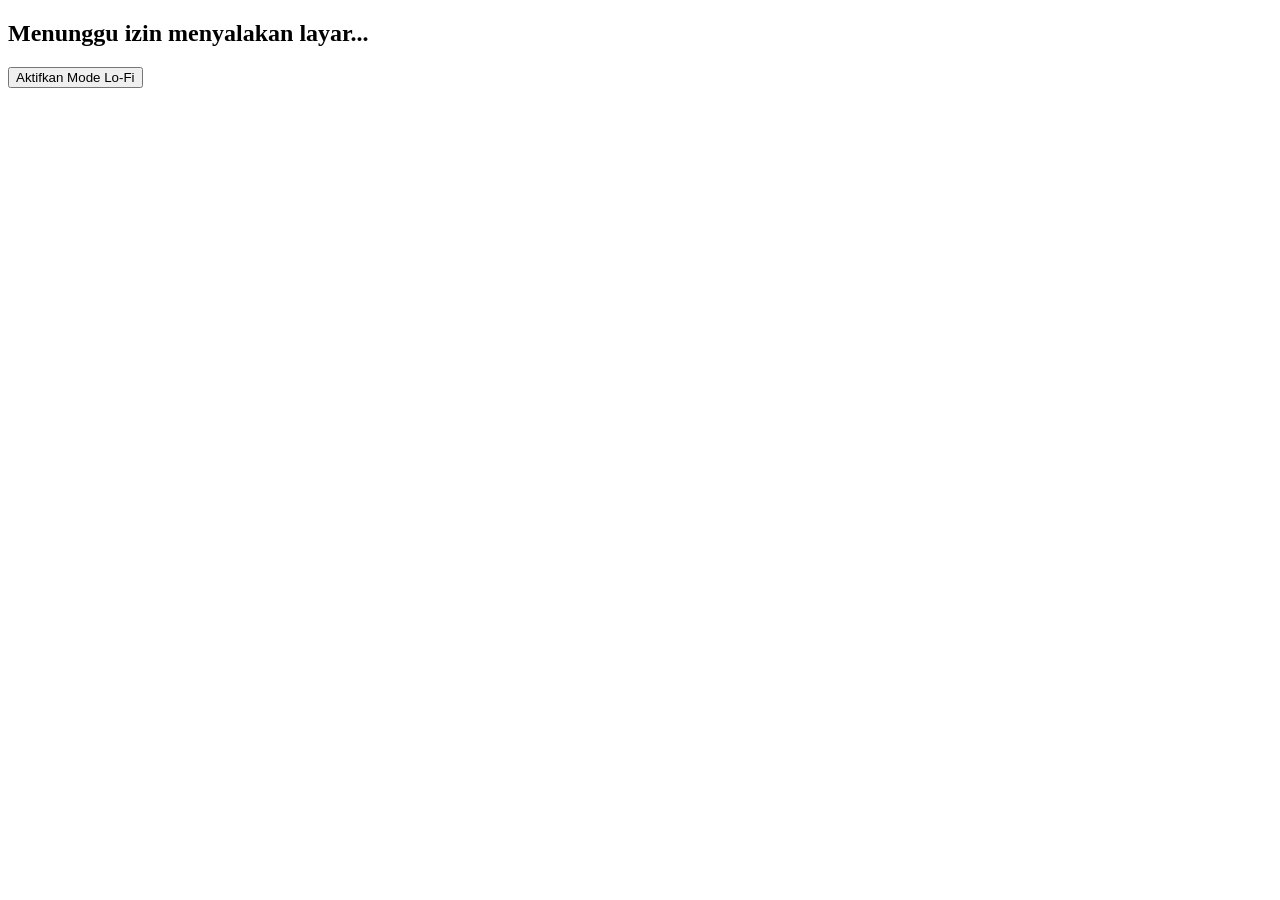
==== index.html @ 776187dc "Update 1.0" ====
<!DOCTYPE html>
<html lang="id">
<head>
    <meta charset="UTF-8">
    <meta name="viewport" content="width=device-width, initial-scale=1.0">
    <title>Lo-Fi</title>
    
    <!-- Menghubungkan File CSS -->
    <link rel="stylesheet" href="CSS/view.css">
    <link rel="stylesheet" href="CSS/effect.css">
    <link rel="stylesheet" href="CSS/responsive.css">
</head>
<body>

   <!-- main display -->
    <div id="app">
        <!-- UI untuk status mode layar nyala -->
        <div id="status-box">
            <h2 id="status-text">Menunggu izin menyalakan layar...</h2>
            <button id="start-btn">Aktifkan Mode Lo-Fi</button>
        </div>
    </div>

    <!-- Menghubungkan File JavaScript (Taruh di bawah sebelum tutup body) -->
    <script src="JS/effect.js"></script>
    <script src="JS/main.js"></script>
</body>
</html>
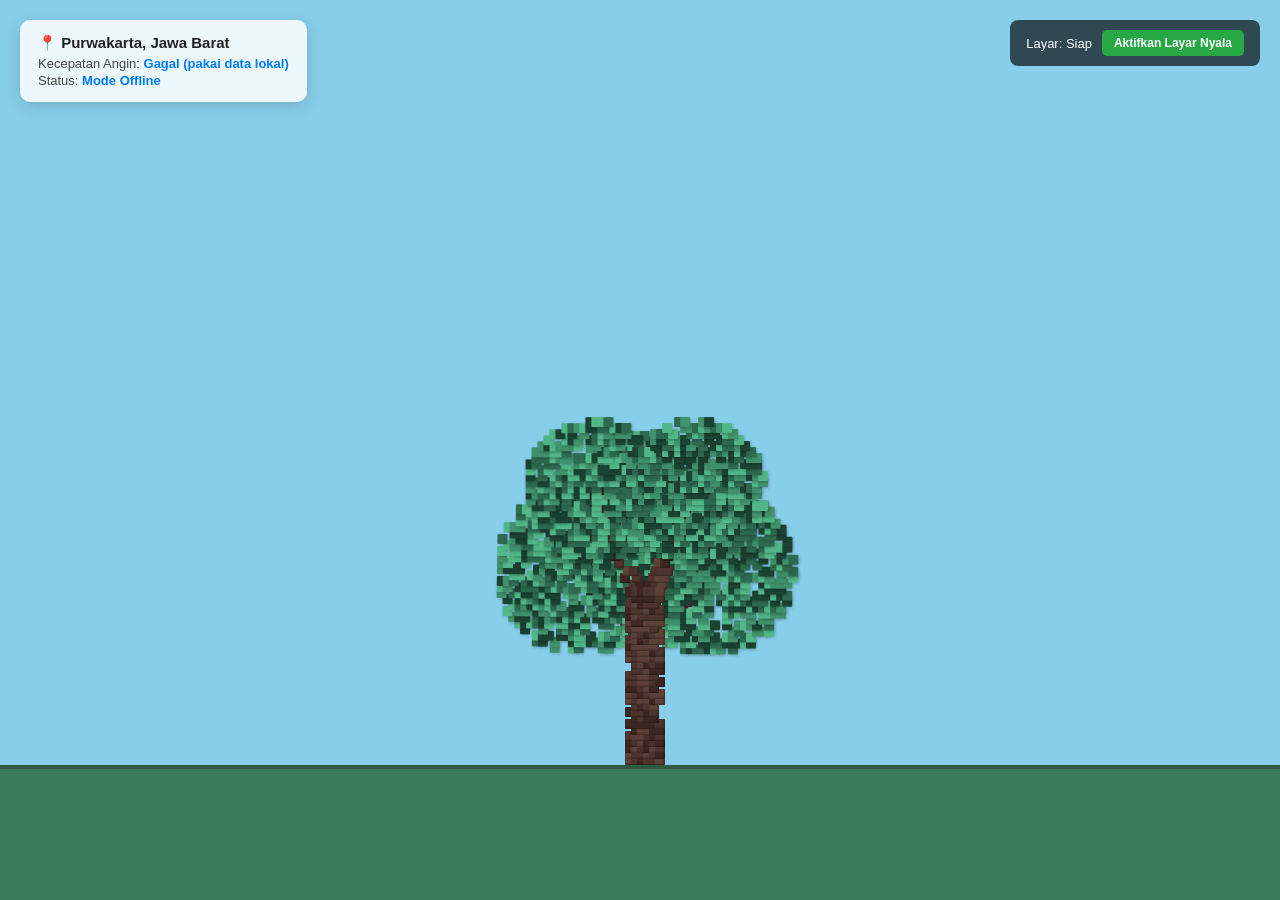
==== commit 390ad90d: "Update 2.0-3.0 FeaturesUpdate-Tree" ====
--- a/index.html
+++ b/index.html
@@ -3,26 +3,34 @@
 <head>
     <meta charset="UTF-8">
     <meta name="viewport" content="width=device-width, initial-scale=1.0">
-    <title>Lo-Fi</title>
+    <title>Lo-Fi Pixel Weather Tree</title>
     
-    <!-- Menghubungkan File CSS -->
-    <link rel="stylesheet" href="CSS/view.css">
-    <link rel="stylesheet" href="CSS/effect.css">
-    <link rel="stylesheet" href="CSS/responsive.css">
+    <!-- CSS Modular Structure -->
+    <link rel="stylesheet" href="DATA/CSS/view.css">
+    <link rel="stylesheet" href="DATA/CSS/effect.css">
+    <link rel="stylesheet" href="DATA/CSS/responsive.css">
 </head>
 <body>
 
-   <!-- main display -->
-    <div id="app">
-        <!-- UI untuk status mode layar nyala -->
-        <div id="status-box">
-            <h2 id="status-text">Menunggu izin menyalakan layar...</h2>
-            <button id="start-btn">Aktifkan Mode Lo-Fi</button>
-        </div>
+    <!-- Panel Informasi Cuaca Real-Time -->
+    <div class="weather-panel">
+        <h3>📍 Purwakarta, Jawa Barat</h3>
+        <p>Kecepatan Angin: <span id="wind-speed" class="data-highlight">Mengambil data...</span></p>
+        <p>Status: <span id="wind-status" class="data-highlight">...</span></p>
     </div>
 
-    <!-- Menghubungkan File JavaScript (Taruh di bawah sebelum tutup body) -->
-    <script src="JS/effect.js"></script>
-    <script src="JS/main.js"></script>
+    <!-- Kontainer Pohon & Tanah -->
+    <div id="tree-container"></div>
+    <div class="ground"></div>
+
+    <!-- Panel Kontrol Layar Nyala (Screen Wake Lock) -->
+    <div id="status-box">
+        <span id="status-text">Layar: Siap</span>
+        <button id="start-btn">Aktifkan Layar Nyala</button>
+    </div>
+
+    <!-- JS Modular Structure -->
+    <script src="DATA/JS/effect.js"></script>
+    <script src="DATA/JS/main.js"></script>
 </body>
 </html>
--- a/DATA/CSS/view.css
+++ b/DATA/CSS/view.css
@@ -0,0 +1,104 @@
+/* ============================================================
+   CSS/view.css - Layout Utama, Background, UI & Warna
+   ============================================================ */
+* {
+    box-sizing: border-box;
+    margin: 0;
+    padding: 0;
+}
+
+body {
+    background-color: #87ceeb; /* Warna dasar langit siang */
+    height: 100vh;
+    width: 100vw;
+    display: flex;
+    justify-content: center;
+    align-items: flex-end;
+    overflow: hidden;
+    font-family: 'Segoe UI', Tahoma, Geneva, Verdana, sans-serif;
+    transition: background-color 3s ease;
+    position: relative;
+}
+
+/* Tanah / Ground */
+.ground {
+    position: absolute;
+    bottom: 0;
+    width: 100%;
+    height: 15vh;
+    background-color: #3b7a57;
+    border-top: 4px solid #2d5a40;
+    z-index: 10;
+}
+
+/* Kontainer Utama Pohon */
+#tree-container {
+    position: relative;
+    bottom: 15vh;
+    width: 0; 
+    height: 0;
+    z-index: 5;
+}
+
+/* UI Panel Cuaca */
+.weather-panel {
+    position: absolute;
+    top: 20px;
+    left: 20px;
+    background: rgba(255, 255, 255, 0.85);
+    padding: 14px 18px;
+    border-radius: 10px;
+    box-shadow: 0 4px 15px rgba(0,0,0,0.15);
+    z-index: 20;
+    backdrop-filter: blur(6px);
+}
+
+.weather-panel h3 {
+    margin-bottom: 4px;
+    font-size: 15px;
+    color: #222;
+}
+
+.weather-panel p {
+    font-size: 13px;
+    color: #444;
+    margin-top: 2px;
+}
+
+.data-highlight {
+    font-weight: 700;
+    color: #007bff;
+}
+
+/* UI Wake Lock (Menahan Layar) */
+#status-box {
+    position: absolute;
+    top: 20px;
+    right: 20px;
+    background: rgba(0, 0, 0, 0.65);
+    color: #ffffff;
+    padding: 10px 16px;
+    border-radius: 8px;
+    z-index: 20;
+    backdrop-filter: blur(5px);
+    display: flex;
+    align-items: center;
+    gap: 10px;
+    font-size: 13px;
+}
+
+#start-btn {
+    background-color: #28a745;
+    color: white;
+    border: none;
+    padding: 6px 12px;
+    border-radius: 5px;
+    cursor: pointer;
+    font-size: 12px;
+    font-weight: 600;
+    transition: background 0.2s ease;
+}
+
+#start-btn:hover {
+    background-color: #218838;
+}
--- a/DATA/CSS/effect.css
+++ b/DATA/CSS/effect.css
@@ -0,0 +1,41 @@
+/* ============================================================
+   CSS/effect.css - Efek Visual Pixel Art, Layering & Dahan
+   ============================================================ */
+
+/* Group Dahan dengan titik pivot rotasi di bawah */
+.branch-group {
+    position: absolute;
+    transform-origin: bottom center;
+    z-index: 6;
+    will-change: transform; /* Optimalisasi performa rendering GPU */
+}
+
+/* Pixel Kotak Dasar */
+.pixel {
+    position: absolute;
+    width: 10px;
+    height: 10px;
+    border-radius: 1px;
+}
+
+/* Layering Daun */
+.leaf {
+    box-shadow: 1px 1px 3px rgba(0, 0, 0, 0.2);
+    z-index: 8;
+}
+
+/* Layering Kayu Dahan */
+.wood {
+    z-index: 7;
+    box-shadow: inset -1px -1px 2px rgba(0, 0, 0, 0.35);
+}
+
+/* Efek Kibaran Mikro opsional yang bisa dipemicu via JS */
+.cloth-wave {
+    animation: waveMotion 0.2s infinite alternate ease-in-out;
+}
+
+@keyframes waveMotion {
+    0% { transform: translateY(0px) rotate(0deg); }
+    100% { transform: translateY(-1px) rotate(0.5deg); }
+}
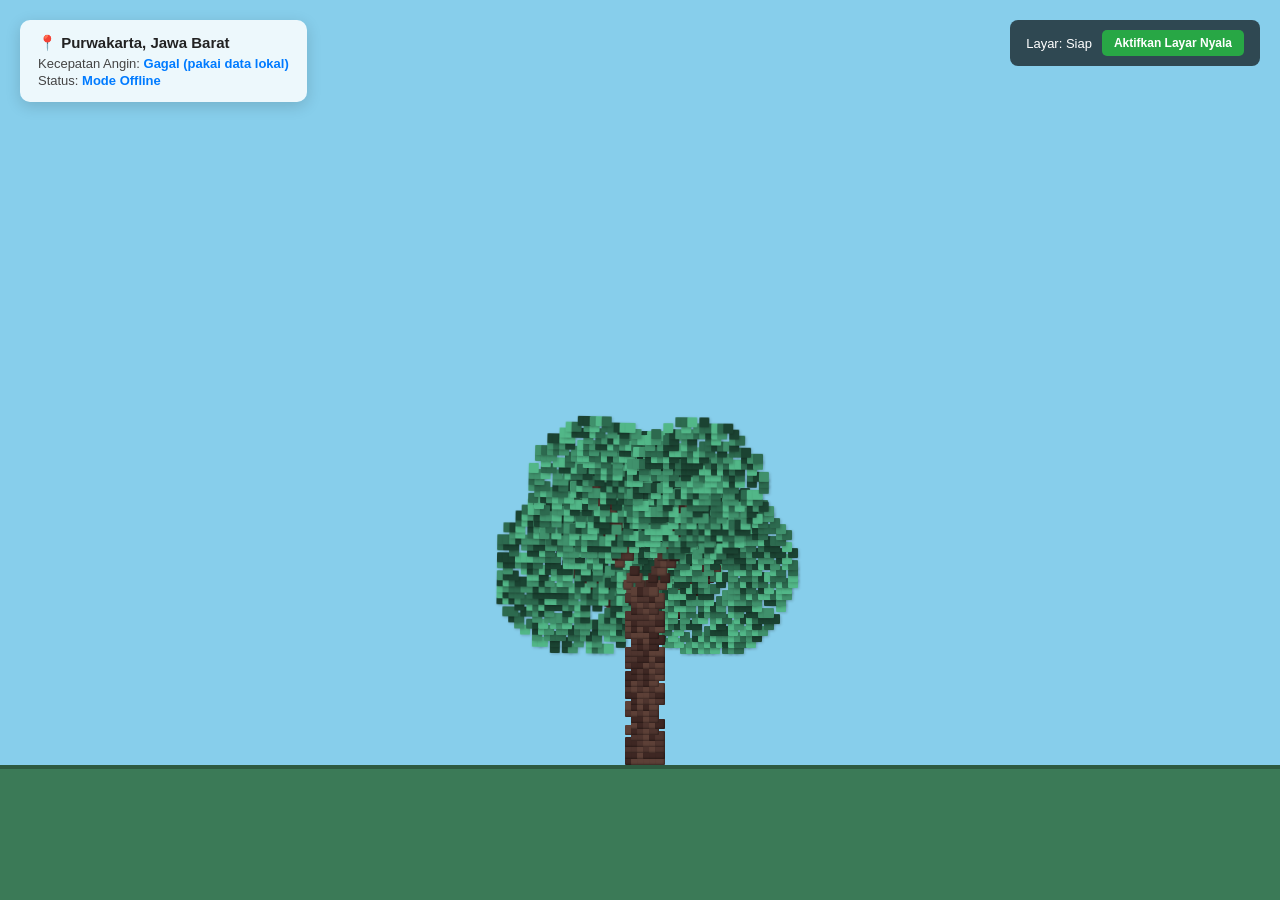
==== commit ebd63381: "Update 4.0 FeaturesUpdate-Sky" ====
--- a/index.html
+++ b/index.html
@@ -6,9 +6,9 @@
     <title>Lo-Fi Pixel Weather Tree</title>
     
     <!-- CSS Modular Structure -->
-    <link rel="stylesheet" href="DATA/CSS/view.css">
-    <link rel="stylesheet" href="DATA/CSS/effect.css">
-    <link rel="stylesheet" href="DATA/CSS/responsive.css">
+    <link rel="stylesheet" href="DATA/CSS-Tree/view.css">
+    <link rel="stylesheet" href="DATA/CSS-Tree/effect.css">
+    <link rel="stylesheet" href="DATA/CSS-Tree/responsive.css">
 </head>
 <body>
 
@@ -30,7 +30,7 @@
     </div>
 
     <!-- JS Modular Structure -->
-    <script src="DATA/JS/effect.js"></script>
-    <script src="DATA/JS/main.js"></script>
+    <script src="DATA/JS-Tree/effect.js"></script>
+    <script src="DATA/JS-Tree/main.js"></script>
 </body>
 </html>
--- a/DATA/CSS-Tree/view.css
+++ b/DATA/CSS-Tree/view.css
@@ -0,0 +1,104 @@
+/* ============================================================
+   CSS/view.css - Layout Utama, Background, UI & Warna
+   ============================================================ */
+* {
+    box-sizing: border-box;
+    margin: 0;
+    padding: 0;
+}
+
+body {
+    background-color: #87ceeb; /* Warna dasar langit siang */
+    height: 100vh;
+    width: 100vw;
+    display: flex;
+    justify-content: center;
+    align-items: flex-end;
+    overflow: hidden;
+    font-family: 'Segoe UI', Tahoma, Geneva, Verdana, sans-serif;
+    transition: background-color 3s ease;
+    position: relative;
+}
+
+/* Tanah / Ground */
+.ground {
+    position: absolute;
+    bottom: 0;
+    width: 100%;
+    height: 15vh;
+    background-color: #3b7a57;
+    border-top: 4px solid #2d5a40;
+    z-index: 10;
+}
+
+/* Kontainer Utama Pohon */
+#tree-container {
+    position: relative;
+    bottom: 15vh;
+    width: 0; 
+    height: 0;
+    z-index: 5;
+}
+
+/* UI Panel Cuaca */
+.weather-panel {
+    position: absolute;
+    top: 20px;
+    left: 20px;
+    background: rgba(255, 255, 255, 0.85);
+    padding: 14px 18px;
+    border-radius: 10px;
+    box-shadow: 0 4px 15px rgba(0,0,0,0.15);
+    z-index: 20;
+    backdrop-filter: blur(6px);
+}
+
+.weather-panel h3 {
+    margin-bottom: 4px;
+    font-size: 15px;
+    color: #222;
+}
+
+.weather-panel p {
+    font-size: 13px;
+    color: #444;
+    margin-top: 2px;
+}
+
+.data-highlight {
+    font-weight: 700;
+    color: #007bff;
+}
+
+/* UI Wake Lock (Menahan Layar) */
+#status-box {
+    position: absolute;
+    top: 20px;
+    right: 20px;
+    background: rgba(0, 0, 0, 0.65);
+    color: #ffffff;
+    padding: 10px 16px;
+    border-radius: 8px;
+    z-index: 20;
+    backdrop-filter: blur(5px);
+    display: flex;
+    align-items: center;
+    gap: 10px;
+    font-size: 13px;
+}
+
+#start-btn {
+    background-color: #28a745;
+    color: white;
+    border: none;
+    padding: 6px 12px;
+    border-radius: 5px;
+    cursor: pointer;
+    font-size: 12px;
+    font-weight: 600;
+    transition: background 0.2s ease;
+}
+
+#start-btn:hover {
+    background-color: #218838;
+}
--- a/DATA/CSS-Tree/effect.css
+++ b/DATA/CSS-Tree/effect.css
@@ -0,0 +1,41 @@
+/* ============================================================
+   CSS/effect.css - Efek Visual Pixel Art, Layering & Dahan
+   ============================================================ */
+
+/* Group Dahan dengan titik pivot rotasi di bawah */
+.branch-group {
+    position: absolute;
+    transform-origin: bottom center;
+    z-index: 6;
+    will-change: transform; /* Optimalisasi performa rendering GPU */
+}
+
+/* Pixel Kotak Dasar */
+.pixel {
+    position: absolute;
+    width: 10px;
+    height: 10px;
+    border-radius: 1px;
+}
+
+/* Layering Daun */
+.leaf {
+    box-shadow: 1px 1px 3px rgba(0, 0, 0, 0.2);
+    z-index: 8;
+}
+
+/* Layering Kayu Dahan */
+.wood {
+    z-index: 7;
+    box-shadow: inset -1px -1px 2px rgba(0, 0, 0, 0.35);
+}
+
+/* Efek Kibaran Mikro opsional yang bisa dipemicu via JS */
+.cloth-wave {
+    animation: waveMotion 0.2s infinite alternate ease-in-out;
+}
+
+@keyframes waveMotion {
+    0% { transform: translateY(0px) rotate(0deg); }
+    100% { transform: translateY(-1px) rotate(0.5deg); }
+}
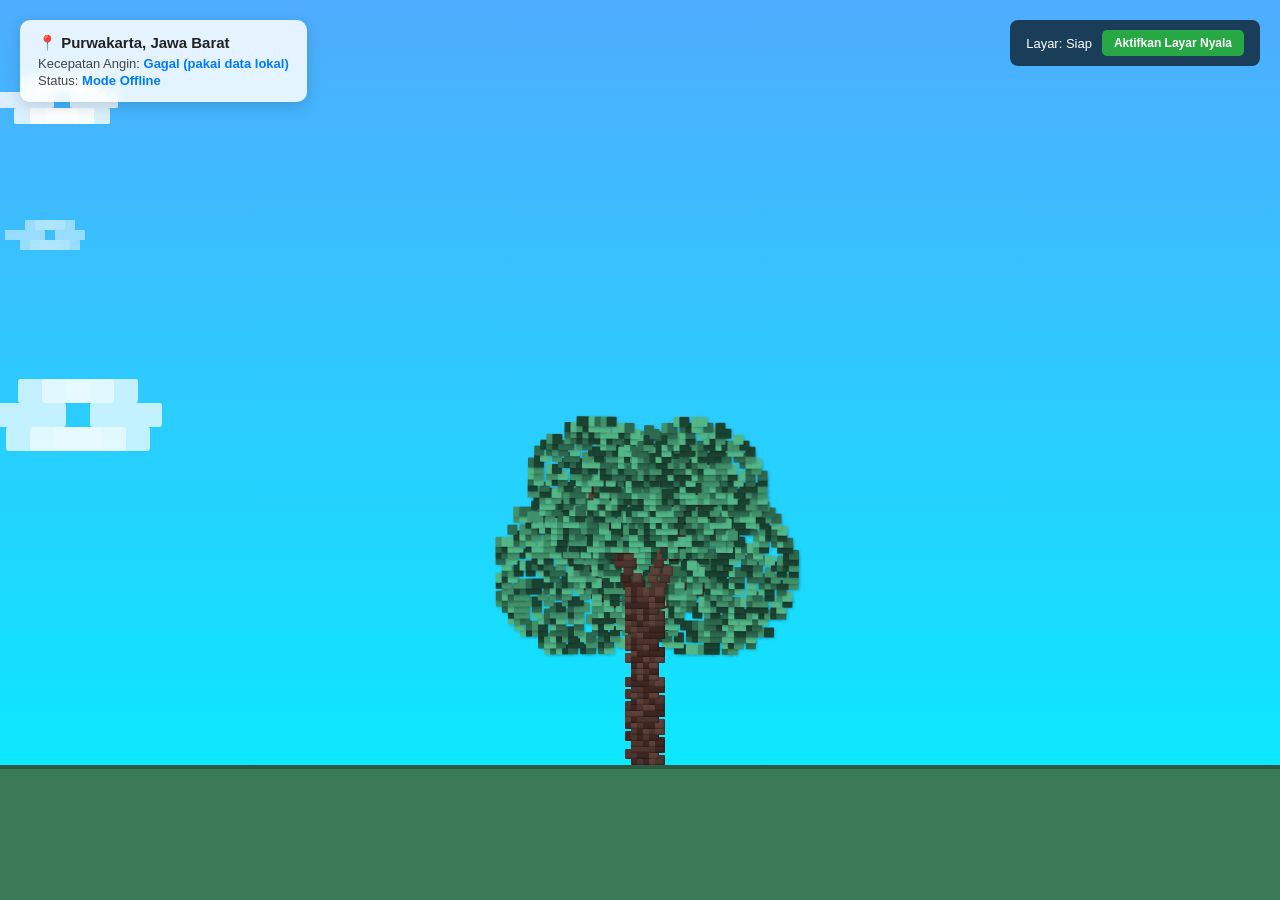
==== commit 1397e54f: "Update 5.0 Skyupdate" ====
--- a/index.html
+++ b/index.html
@@ -9,15 +9,19 @@
     <link rel="stylesheet" href="DATA/CSS-Tree/view.css">
     <link rel="stylesheet" href="DATA/CSS-Tree/effect.css">
     <link rel="stylesheet" href="DATA/CSS-Tree/responsive.css">
+    <link rel="stylesheet" href="DATA/CSS-Sky/effect.css">
+    <link rel="stylesheet" href="DATA/CSS-Sky/view.css">
 </head>
 <body>
-
+    <div id="sky-container"></div>
     <!-- Panel Informasi Cuaca Real-Time -->
     <div class="weather-panel">
         <h3>📍 Purwakarta, Jawa Barat</h3>
         <p>Kecepatan Angin: <span id="wind-speed" class="data-highlight">Mengambil data...</span></p>
         <p>Status: <span id="wind-status" class="data-highlight">...</span></p>
     </div>
+
+    
 
     <!-- Kontainer Pohon & Tanah -->
     <div id="tree-container"></div>
@@ -32,5 +36,9 @@
     <!-- JS Modular Structure -->
     <script src="DATA/JS-Tree/effect.js"></script>
     <script src="DATA/JS-Tree/main.js"></script>
+
+    <script src="DATA/JS-Sky/effect.js"></script>
+    <script src="DATA/JS-Sky/sky.js"></script>
+    <script src="DATA/JS-Sky/main.js"></script>
 </body>
 </html>
--- a/DATA/CSS-Tree/view.css
+++ b/DATA/CSS-Tree/view.css
@@ -8,7 +8,7 @@
 }
 
 body {
-    background-color: #87ceeb; /* Warna dasar langit siang */
+    /* background-color: #87ceeb; Warna dasar langit siang */
     height: 100vh;
     width: 100vw;
     display: flex;
--- a/DATA/CSS-Sky/effect.css
+++ b/DATA/CSS-Sky/effect.css
@@ -0,0 +1,72 @@
+/* ============================================================
+   CSS-Sky/effect.css - Animasi Awan Pixel, Hujan & Petir
+   ============================================================ */
+
+/* --- 1. AWAN PIXEL (Box-Shadow Art) --- */
+.pixel-cloud {
+    position: absolute;
+    width: 60px;
+    height: 20px;
+    background: rgba(255, 255, 255, 0.8);
+    /* Menggambar awan pixel dengan bayangan (box-shadow) */
+    box-shadow: 
+        20px -20px 0 0 rgba(255, 255, 255, 0.8),
+        40px -20px 0 0 rgba(255, 255, 255, 0.8),
+        60px -20px 0 0 rgba(255, 255, 255, 0.8),
+        -20px 0 0 0 rgba(255, 255, 255, 0.8),
+        80px 0 0 0 rgba(255, 255, 255, 0.8),
+        10px 20px 0 0 rgba(255, 255, 255, 0.8),
+        30px 20px 0 0 rgba(255, 255, 255, 0.8),
+        50px 20px 0 0 rgba(255, 255, 255, 0.8),
+        70px 20px 0 0 rgba(255, 255, 255, 0.8);
+    border-radius: 2px;
+    z-index: 2;
+    animation: floatCloud linear infinite;
+    will-change: transform;
+}
+
+@keyframes floatCloud {
+    from { transform: translateX(-150px); }
+    to { transform: translateX(110vw); }
+}
+
+/* --- 2. RINTIK HUJAN --- */
+.raindrop {
+    position: absolute;
+    width: 2px;
+    height: 15px;
+    background: rgba(255, 255, 255, 0.6);
+    z-index: 3;
+    animation: fallRain linear infinite;
+    will-change: transform;
+}
+
+/* Hujan dibuat sedikit miring ke kanan mengikuti hembusan angin */
+@keyframes fallRain {
+    0% { transform: translateY(-50px) translateX(0); opacity: 0; }
+    10% { opacity: 1; }
+    80% { opacity: 1; }
+    100% { transform: translateY(110vh) translateX(15vh); opacity: 0; }
+}
+
+/* --- 3. KILATAN PETIR (Flash) --- */
+.lightning-flash {
+    position: absolute;
+    top: 0; left: 0; right: 0; bottom: 0;
+    background: white;
+    z-index: 99; /* Tutupi semuanya sejenak */
+    opacity: 0;
+    pointer-events: none; /* Agar tidak mengganggu klik UI */
+}
+
+.flash-active {
+    animation: strike 0.6s ease-out;
+}
+
+@keyframes strike {
+    0% { opacity: 0; }
+    10% { opacity: 0.9; }
+    20% { opacity: 0; }
+    30% { opacity: 0.6; }
+    100% { opacity: 0; }
+}
--- a/DATA/CSS-Sky/view.css
+++ b/DATA/CSS-Sky/view.css
@@ -0,0 +1,45 @@
+/* ============================================================
+   CSS-Sky/view.css - Tampilan Dasar Langit & Transisi Cuaca
+   ============================================================ */
+
+#sky-container {
+    position: absolute;
+    top: 0;
+    left: 0;
+    width: 100vw;
+    height: 100vh;
+    z-index: 1; /* Paling belakang, di bawah pohon (z-index: 5) */
+    
+    /* Efek transisi super lambat agar perubahan cuaca terasa natural */
+    transition: background 4s ease, opacity 4s ease;
+    overflow: hidden;
+}
+
+/* ----------------------------------------------------
+   TEMA CUACA (Nanti akan diubah-ubah oleh JS-Sky/main.js)
+   ---------------------------------------------------- */
+
+/* 1. Cuaca Cerah / Sepoi-sepoi (Default) */
+.sky-clear {
+    background: linear-gradient(180deg, #4facfe 0%, #00f2fe 100%);
+}
+
+/* 2. Cuaca Sedang / Berawan */
+.sky-cloudy {
+    background: linear-gradient(180deg, #8ba8b5 0%, #b8c6cb 100%);
+}
+
+/* 3. Cuaca Kencang / Mendung Gelap */
+.sky-overcast {
+    background: linear-gradient(180deg, #4b5d67 0%, #768791 100%);
+}
+
+/* 4. Badai / Storm */
+.sky-storm {
+    background: linear-gradient(180deg, #1b262c 0%, #32404b 100%);
+}
+
+/* 5. Sunset / Matahari Terbenam (Bonus jika nanti kamu mau mendeteksi waktu) */
+.sky-sunset {
+    background: linear-gradient(180deg, #ff7e5f 0%, #feb47b 100%);
+}
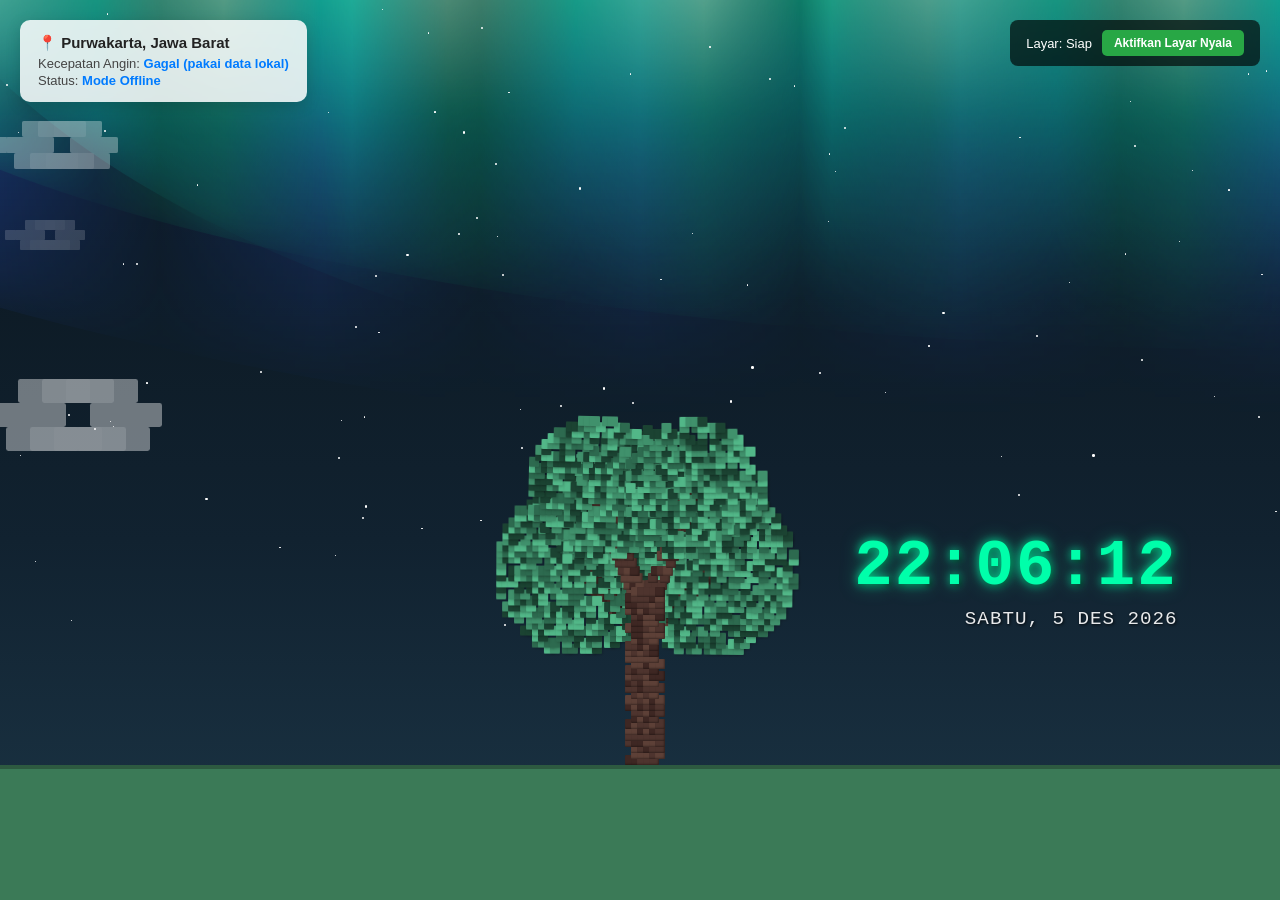
==== commit d168ad20: "Update 8.0 FeaturesUpdate-Time" ====
--- a/index.html
+++ b/index.html
@@ -11,6 +11,7 @@
     <link rel="stylesheet" href="DATA/CSS-Tree/responsive.css">
     <link rel="stylesheet" href="DATA/CSS-Sky/effect.css">
     <link rel="stylesheet" href="DATA/CSS-Sky/view.css">
+    <link rel="stylesheet" href="DATA/Js-CssTime/main.css">
 </head>
 <body>
     <div id="sky-container"></div>
@@ -27,6 +28,12 @@
     <div id="tree-container"></div>
     <div class="ground"></div>
 
+    <!-- UI Jam Real-Time (Fitur Baru) -->
+    <div id="pixel-clock-container">
+        <div id="pixel-clock">00:00:00</div>
+        <div id="pixel-date">Memuat Tanggal...</div>
+    </div>
+
     <!-- Panel Kontrol Layar Nyala (Screen Wake Lock) -->
     <div id="status-box">
         <span id="status-text">Layar: Siap</span>
@@ -40,5 +47,6 @@
     <script src="DATA/JS-Sky/effect.js"></script>
     <script src="DATA/JS-Sky/sky.js"></script>
     <script src="DATA/JS-Sky/main.js"></script>
+    <script src="DATA/Js-CssTime/main.js"></script>
 </body>
 </html>
--- a/DATA/CSS-Sky/effect.css
+++ b/DATA/CSS-Sky/effect.css
@@ -1,5 +1,5 @@
 /* ============================================================
-   CSS-Sky/effect.css - Animasi Awan Pixel, Hujan & Petir
+   CSS-Sky/effect.css - Animasi Awan Pixel, Hujan, Petir, Bintang & Aurora
    ============================================================ */
 
 /* --- 1. AWAN PIXEL (Box-Shadow Art) --- */
@@ -8,7 +8,6 @@
     width: 60px;
     height: 20px;
     background: rgba(255, 255, 255, 0.8);
-    /* Menggambar awan pixel dengan bayangan (box-shadow) */
     box-shadow: 
         20px -20px 0 0 rgba(255, 255, 255, 0.8),
         40px -20px 0 0 rgba(255, 255, 255, 0.8),
@@ -20,7 +19,7 @@
         50px 20px 0 0 rgba(255, 255, 255, 0.8),
         70px 20px 0 0 rgba(255, 255, 255, 0.8);
     border-radius: 2px;
-    z-index: 2;
+    z-index: 3; /* Awan di depan bintang & aurora */
     animation: floatCloud linear infinite;
     will-change: transform;
 }
@@ -36,12 +35,11 @@
     width: 2px;
     height: 15px;
     background: rgba(255, 255, 255, 0.6);
-    z-index: 3;
+    z-index: 4;
     animation: fallRain linear infinite;
     will-change: transform;
 }
 
-/* Hujan dibuat sedikit miring ke kanan mengikuti hembusan angin */
 @keyframes fallRain {
     0% { transform: translateY(-50px) translateX(0); opacity: 0; }
     10% { opacity: 1; }
@@ -54,9 +52,9 @@
     position: absolute;
     top: 0; left: 0; right: 0; bottom: 0;
     background: white;
-    z-index: 99; /* Tutupi semuanya sejenak */
+    z-index: 99; 
     opacity: 0;
-    pointer-events: none; /* Agar tidak mengganggu klik UI */
+    pointer-events: none; 
 }
 
 .flash-active {
@@ -69,4 +67,100 @@
     20% { opacity: 0; }
     30% { opacity: 0.6; }
     100% { opacity: 0; }
+}
+
+/* --- 4. BINTANG KELAP-KELIP --- */
+.star {
+    position: absolute;
+    background-color: #ffffff;
+    border-radius: 50%;
+    z-index: 2; /* Bintang di belakang awan, di depan aurora */
+    animation: twinkle infinite alternate ease-in-out;
+}
+
+@keyframes twinkle {
+    0% { opacity: 0.1; transform: scale(0.8); }
+    100% { opacity: 0.9; transform: scale(1.2); box-shadow: 0 0 4px rgba(255,255,255,0.8); }
+}
+
+/* --- 5. AURORA BOREALIS (SUPER NATURAL & ORGANIK) --- */
+.aurora-container {
+    position: absolute;
+    top: 0; left: 0;
+    width: 100vw; 
+    height: 55vh; /* Batasi tinggi hanya di langit atas */
+    overflow: hidden;
+    z-index: 1; /* Paling belakang */
+    pointer-events: none;
+    opacity: 0.85; 
+}
+
+.aurora-ribbon {
+    position: absolute;
+    top: -20vh; 
+    width: 250vw; 
+    height: 120%;
+    
+    background: linear-gradient(180deg, 
+        rgba(0, 255, 128, 0.9) 0%, 
+        rgba(0, 220, 200, 0.5) 40%, 
+        transparent 80%
+    );
+    
+    -webkit-mask-image: repeating-linear-gradient(
+        90deg,
+        rgba(0,0,0,1) 0%,
+        rgba(0,0,0,0.1) 3%,
+        rgba(0,0,0,0.9) 7%,
+        rgba(0,0,0,0.2) 11%,
+        rgba(0,0,0,1) 15%
+    );
+    
+    filter: blur(25px); 
+    mix-blend-mode: screen;
+    animation: aurora-wave 40s ease-in-out infinite alternate;
+}
+
+.aurora-ribbon.layer-1 {
+    left: -10vw;
+    border-radius: 0 0 60% 40% / 0 0 100% 100%;
+}
+
+.aurora-ribbon.layer-2 {
+    left: -50vw;
+    top: -15vh;
+    background: linear-gradient(180deg, 
+        rgba(0, 255, 180, 0.7) 0%, 
+        rgba(50, 100, 255, 0.3) 50%, 
+        transparent 90%
+    );
+    -webkit-mask-image: repeating-linear-gradient(
+        90deg,
+        rgba(0,0,0,1) 0%,
+        rgba(0,0,0,0.2) 5%,
+        rgba(0,0,0,1) 10%
+    );
+    border-radius: 0 0 40% 60% / 0 0 100% 100%;
+    animation: aurora-wave 35s ease-in-out infinite alternate-reverse;
+}
+
+.aurora-ribbon.layer-3 {
+    left: -20vw;
+    top: -5vh;
+    height: 80%;
+    background: linear-gradient(180deg, 
+        rgba(200, 255, 200, 0.9) 0%, 
+        rgba(0, 255, 128, 0.4) 40%, 
+        transparent 100%
+    );
+    filter: blur(15px);
+    border-radius: 0 0 50% 50% / 0 0 100% 100%;
+    animation: aurora-wave 25s ease-in-out infinite alternate;
+    opacity: 0.7;
+}
+
+@keyframes aurora-wave {
+    0% { transform: translateX(0) scaleY(1) skewX(0); }
+    50% { transform: translateX(-20vw) scaleY(1.15) skewX(-8deg); }
+    100% { transform: translateX(-40vw) scaleY(0.9) skewX(5deg); }
 }
--- a/DATA/CSS-Sky/view.css
+++ b/DATA/CSS-Sky/view.css
@@ -1,45 +1,35 @@
 /* ============================================================
    CSS-Sky/view.css - Tampilan Dasar Langit & Transisi Cuaca
+   ============================================================ */
+/* ============================================================
+   DATA/CSS-Sky/view.css - Tampilan Langit Malam Permanen
    ============================================================ */
 
 #sky-container {
     position: absolute;
-    top: 0;
-    left: 0;
-    width: 100vw;
-    height: 100vh;
-    z-index: 1; /* Paling belakang, di bawah pohon (z-index: 5) */
-    
-    /* Efek transisi super lambat agar perubahan cuaca terasa natural */
+    top: 0; left: 0;
+    width: 100vw; height: 100vh;
+    z-index: 1;
     transition: background 4s ease, opacity 4s ease;
     overflow: hidden;
 }
 
-/* ----------------------------------------------------
-   TEMA CUACA (Nanti akan diubah-ubah oleh JS-Sky/main.js)
-   ---------------------------------------------------- */
-
-/* 1. Cuaca Cerah / Sepoi-sepoi (Default) */
+/* 1. Malam Cerah (Bintang Terlihat Jelas) */
 .sky-clear {
-    background: linear-gradient(180deg, #4facfe 0%, #00f2fe 100%);
+    background: linear-gradient(180deg, #09131a 0%, #112230 60%, #1c3647 100%);
 }
 
-/* 2. Cuaca Sedang / Berawan */
+/* 2. Malam Berawan (Sedikit Gelap) */
 .sky-cloudy {
-    background: linear-gradient(180deg, #8ba8b5 0%, #b8c6cb 100%);
+    background: linear-gradient(180deg, #0d1217 0%, #151e26 100%);
 }
 
-/* 3. Cuaca Kencang / Mendung Gelap */
+/* 3. Malam Mendung / Hujan Sedang */
 .sky-overcast {
-    background: linear-gradient(180deg, #4b5d67 0%, #768791 100%);
+    background: linear-gradient(180deg, #0a0c0e 0%, #111417 100%);
 }
 
-/* 4. Badai / Storm */
+/* 4. Malam Badai (Sangat Gelap) */
 .sky-storm {
-    background: linear-gradient(180deg, #1b262c 0%, #32404b 100%);
-}
-
-/* 5. Sunset / Matahari Terbenam (Bonus jika nanti kamu mau mendeteksi waktu) */
-.sky-sunset {
-    background: linear-gradient(180deg, #ff7e5f 0%, #feb47b 100%);
+    background: linear-gradient(180deg, #020202 0%, #0a0c10 100%);
 }
--- a/DATA/Js-CssTime/main.css
+++ b/DATA/Js-CssTime/main.css
@@ -0,0 +1,59 @@
+/* ============================================================
+   DATA/Js-CssTime/main.css - Jam Real-Time Melayang & Responsif
+   ============================================================ */
+
+#pixel-clock-container {
+    position: absolute;
+    /* Posisikan di sebelah kanan layar, sejajar dengan pohon */
+    bottom: 30%; 
+    right: 8%;   
+    
+    z-index: 10; 
+    text-align: right; /* Teks rata kanan agar jika memanjang, arahnya ke kiri (menuju pohon) */
+    
+    /* Font bergaya retro/coding */
+    font-family: 'Courier New', Courier, monospace; 
+    pointer-events: none; /* Agar tidak memblokir klik/sentuhan pada layar */
+    
+    /* SEMUA KOTAK BACKGROUND & BORDER DIHAPUS */
+}
+
+#pixel-clock {
+    /* RAHASIA RESPONSIP: Ukuran font akan menyesuaikan lebar layar (vw) otomatis */
+    /* clamp(Minimal di HP, Ukuran Dinamis, Maksimal di PC) */
+    font-size: clamp(1.8rem, 5vw, 4rem);
+    
+    font-weight: bold;
+    color: #00ffaa; /* Warna neon green */
+    letter-spacing: 2px;
+    white-space: nowrap; /* Mencegah teks turun ke bawah saat layar sempit */
+    margin-bottom: 5px;
+    
+    /* Efek Glow Neon + Bayangan Gelap agar tetap terbaca meski tertimpa Aurora terang */
+    text-shadow: 
+        0 0 10px rgba(0, 255, 170, 0.8),
+        0 0 20px rgba(0, 255, 170, 0.4),
+        2px 2px 4px rgba(0, 0, 0, 0.8);
+}
+
+#pixel-date {
+    /* Ukuran tanggal juga ikut mengecil otomatis */
+    font-size: clamp(0.7rem, 1.8vw, 1.2rem);
+    color: #ffffff;
+    opacity: 0.9;
+    text-transform: uppercase;
+    letter-spacing: 1px;
+    white-space: nowrap;
+    
+    /* Bayangan gelap untuk visibilitas */
+    text-shadow: 1px 1px 3px rgba(0, 0, 0, 0.9); 
+}
+
+/* Penyesuaian khusus untuk layar HP yang sangat kecil / Portrait */
+@media (max-width: 600px) {
+    #pixel-clock-container {
+        /* Angkat sedikit agar tidak menabrak tanah atau pangkal pohon di HP */
+        bottom: 35%;
+        right: 5%;
+    }
+}
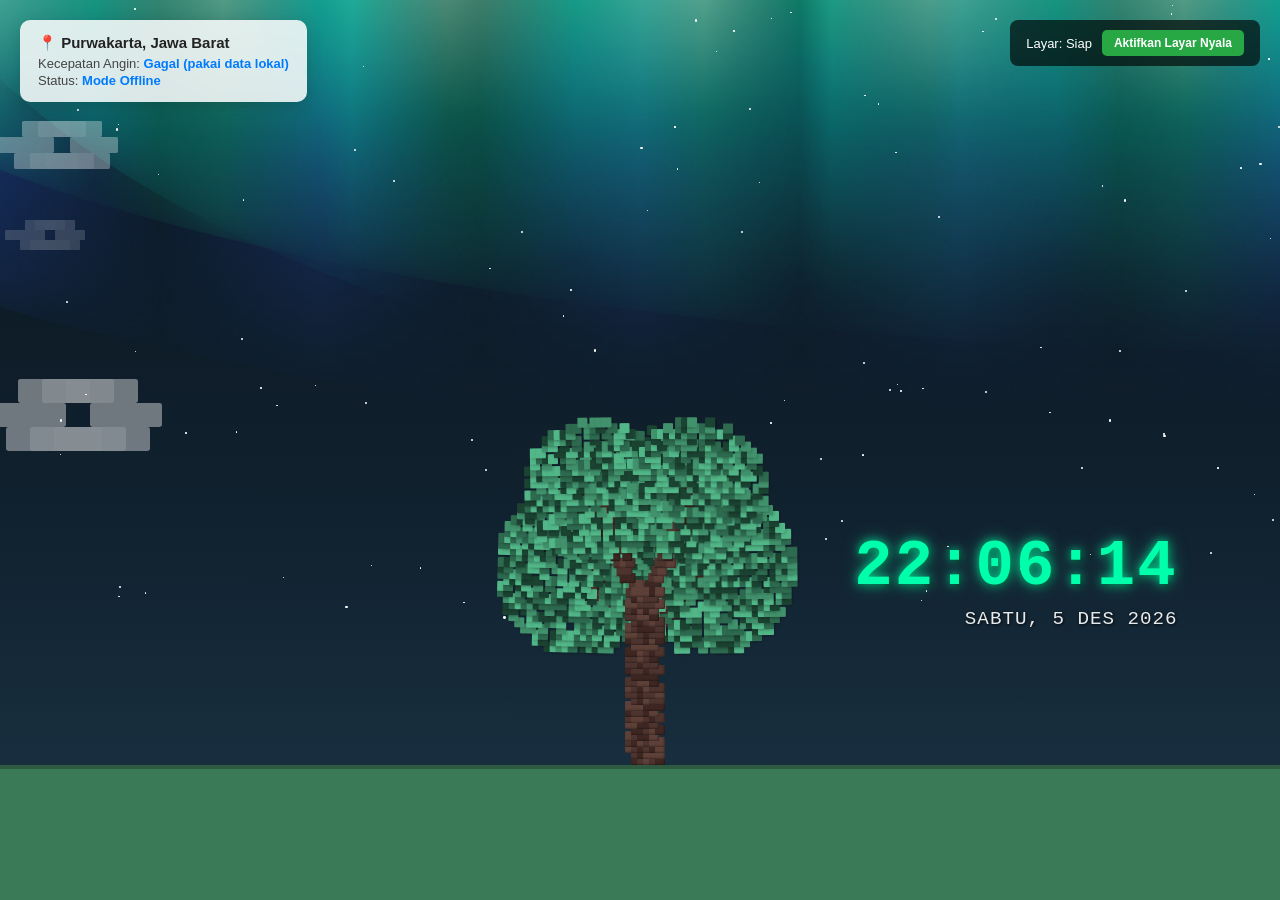
==== commit e9a30c61: "Update 9.0 TestPing" ====
--- a/index.html
+++ b/index.html
@@ -41,9 +41,9 @@
     </div>
 
     <!-- JS Modular Structure -->
+     <!-- ================================================== -->
     <script src="DATA/JS-Tree/effect.js"></script>
     <script src="DATA/JS-Tree/main.js"></script>
-
     <script src="DATA/JS-Sky/effect.js"></script>
     <script src="DATA/JS-Sky/sky.js"></script>
     <script src="DATA/JS-Sky/main.js"></script>
